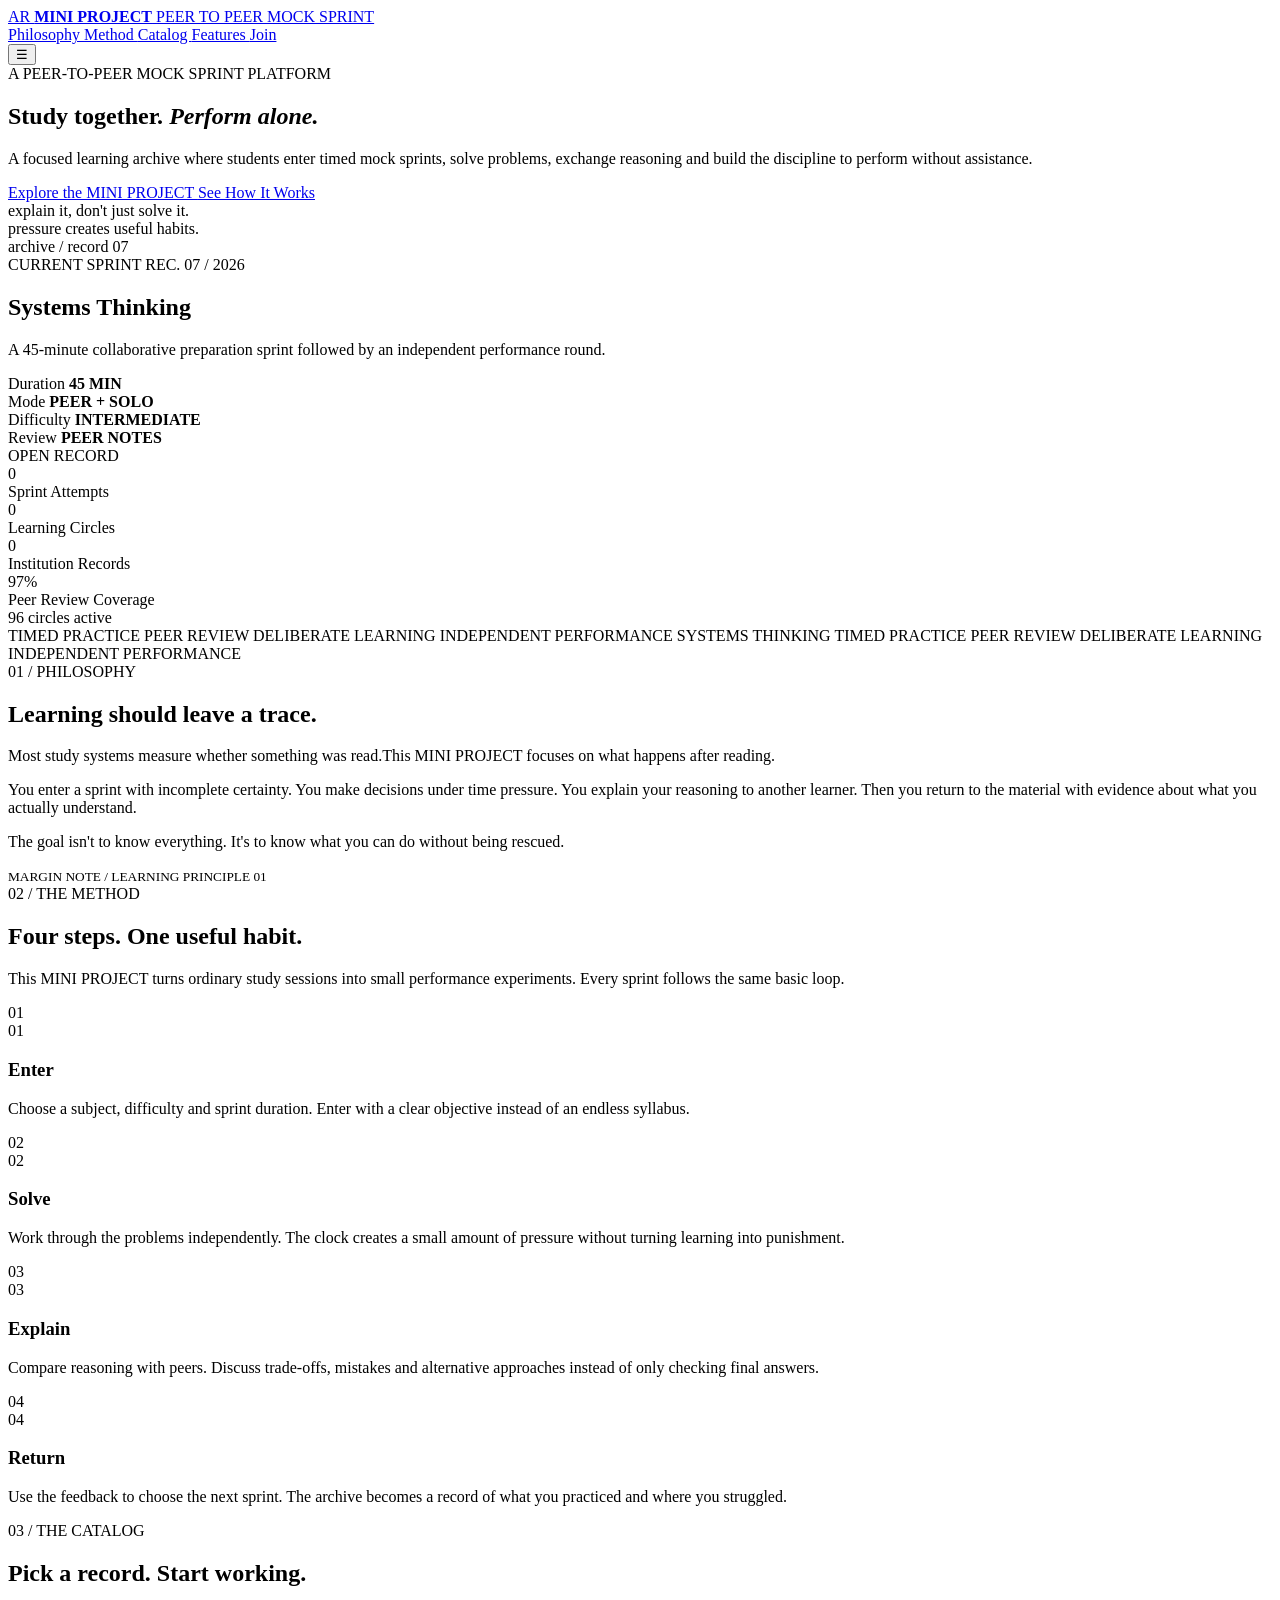
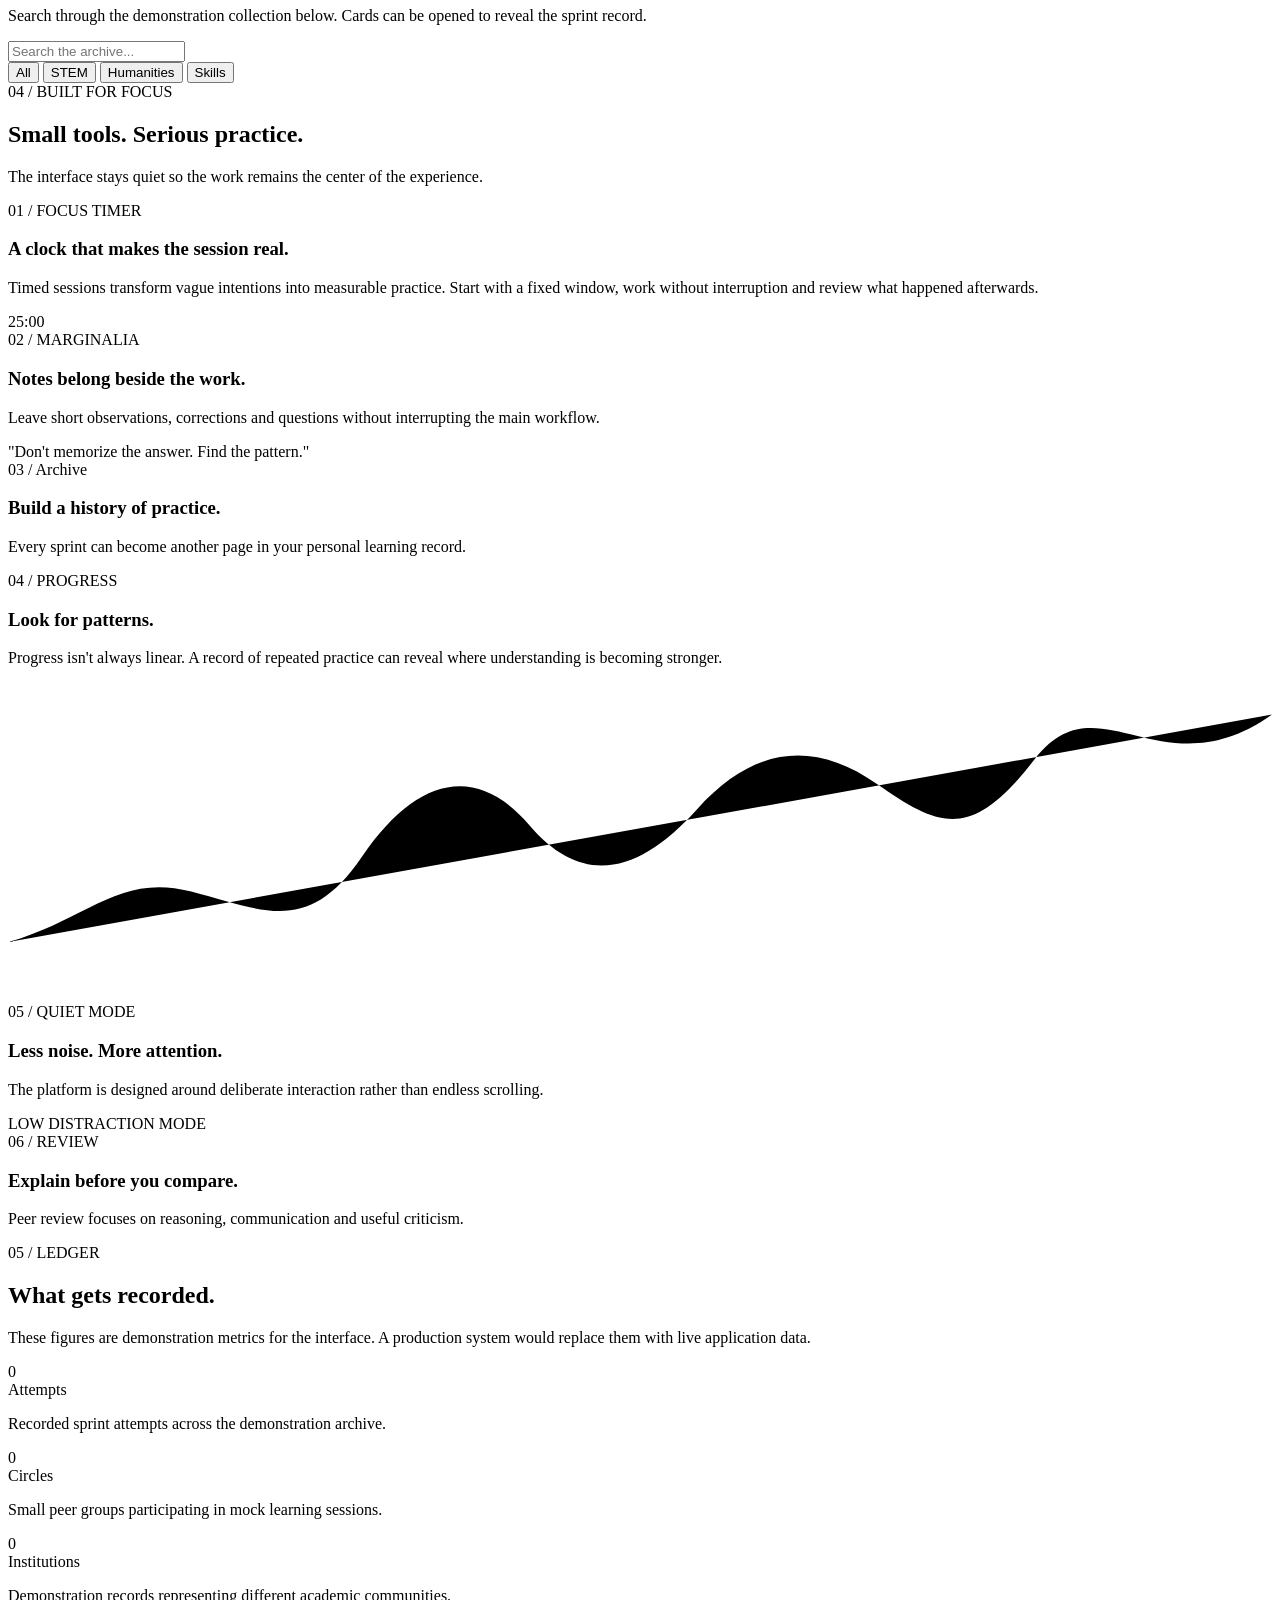
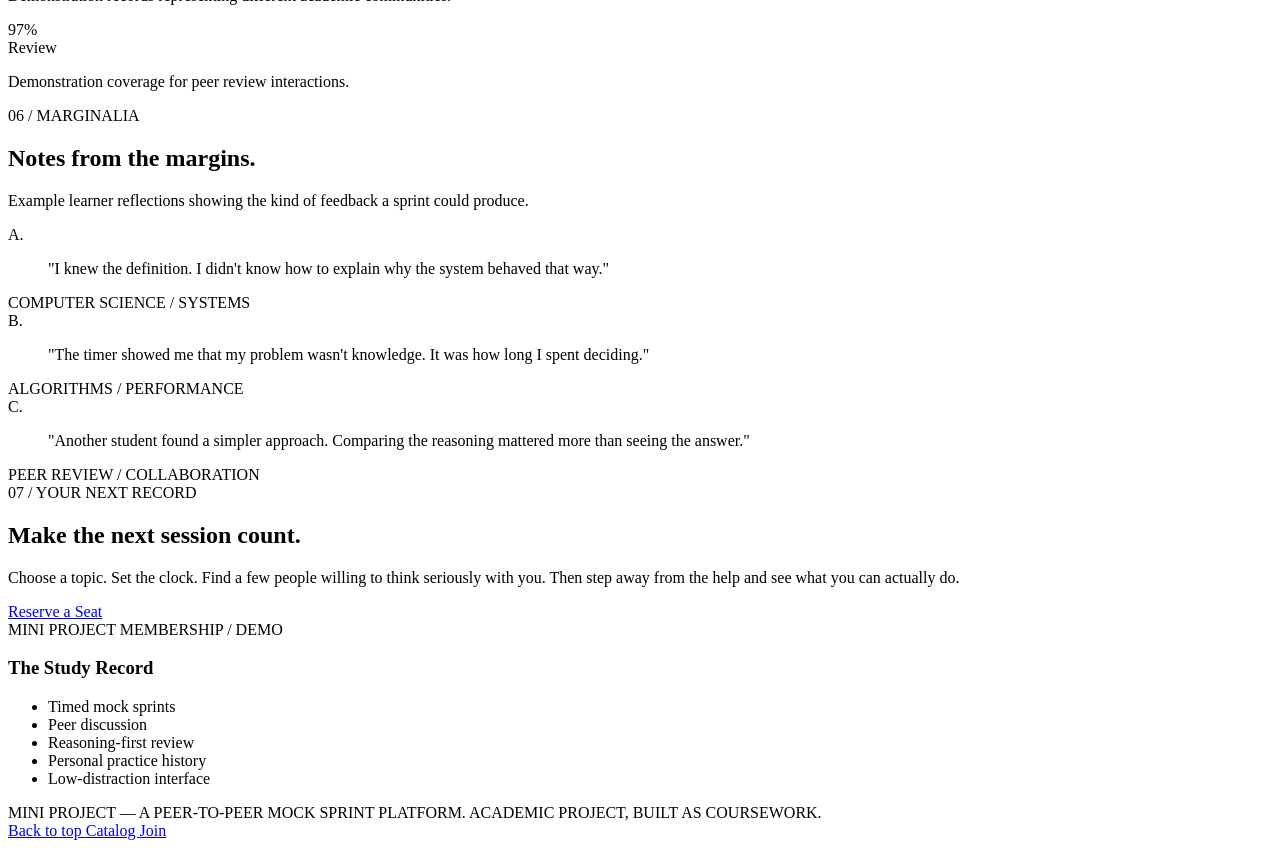
==== Frontend/HTML/index.html @ 5d58664d "!" ====
<!DOCTYPE html>
<html lang="en">

<head>

    <meta charset="UTF-8">

    <meta
        name="viewport"
        content="width=device-width, initial-scale=1.0"
    >

    <meta
        name="description"
        content="A peer-to-peer mock sprint platform for deliberate learning, practice and academic collaboration."
    >

    <title>MINI PROJECT — Study Together. Perform Alone.</title>

    <!-- Fonts -->
    <link
        rel="preconnect"
        href="https://fonts.googleapis.com"
    >

    <link
        rel="preconnect"
        href="https://fonts.gstatic.com"
        crossorigin
    >

    <link
        href="https://fonts.googleapis.com/css2?family=Caveat:wght@500;600;700&family=Cormorant+Garamond:wght@400;500;600;700&family=IBM+Plex+Mono:wght@400;500;600&family=IBM+Plex+Sans:wght@400;500;600;700&family=IBM+Plex+Serif:wght@400;500;600&display=swap"
        rel="stylesheet"
    >

    <!-- Main stylesheet -->
    <link
        rel="stylesheet"
        href="index.css"
    >

</head>


<body>


<!-- =====================================================
     HEADER
     ===================================================== -->

<header class="site-header">

    <div class="wrap header-inner">

        <a
            href="login"
            class="logo"
            aria-label="Archive home"
        >

            <span class="logo-seal">
                AR
            </span>

            <span class="logo-text">

                <strong>MINI PROJECT</strong>

                <span>
                    PEER TO PEER MOCK SPRINT
                </span>

            </span>

        </a>


        <nav class="site-nav">

            <a href="#philosophy">
                Philosophy
            </a>

            <a href="#method">
                Method
            </a>

            <a href="#catalog">
                Catalog
            </a>

            <a href="#features">
                Features
            </a>

            <a href="login">
                Join
            </a>

        </nav>


        <button
            class="menu-toggle"
            type="button"
            aria-label="Open navigation"
        >
            ☰
        </button>

    </div>

</header>



<main id="top">


<!-- =====================================================
     HERO
     ===================================================== -->

<section class="hero">

    <div class="wrap hero-grid">


        <!-- HERO COPY -->

        <div class="hero-copy">

            <div class="eyebrow">
                A PEER-TO-PEER MOCK SPRINT PLATFORM
            </div>


            <h1>
                Study together.
                <em>Perform alone.</em>
            </h1>


            <p class="hero-description">

                A focused learning archive where students
                enter timed mock sprints, solve problems,
                exchange reasoning and build the discipline
                to perform without assistance.

            </p>


            <div class="hero-actions">

                <a
                    href="#catalog"
                    class="btn btn-primary"
                >
                    Explore the MINI PROJECT
                </a>

                <a
                    href="#method"
                    class="btn btn-outline"
                >
                    See How It Works
                </a>

            </div>

        </div>



        <!-- HERO VISUAL -->

        <div class="hero-visual">

            <div class="orbit"></div>


            <div class="margin-note note-one">
                explain it,
                don't just solve it.
            </div>


            <div class="margin-note note-two">
                pressure creates
                useful habits.
            </div>


            <div class="margin-note note-three">
                archive / record 07
            </div>



            <!-- ARCHIVE CARD -->

            <article class="archive-card">

                <div class="archive-top">

                    <span class="archive-label">
                        CURRENT SPRINT
                    </span>

                    <span class="archive-id">
                        REC. 07 / 2026
                    </span>

                </div>


                <h2>
                    Systems Thinking
                </h2>


                <p>

                    A 45-minute collaborative preparation
                    sprint followed by an independent
                    performance round.

                </p>


                <div class="archive-data">

                    <div class="archive-data-item">

                        <span>
                            Duration
                        </span>

                        <strong>
                            45 MIN
                        </strong>

                    </div>


                    <div class="archive-data-item">

                        <span>
                            Mode
                        </span>

                        <strong>
                            PEER + SOLO
                        </strong>

                    </div>


                    <div class="archive-data-item">

                        <span>
                            Difficulty
                        </span>

                        <strong>
                            INTERMEDIATE
                        </strong>

                    </div>


                    <div class="archive-data-item">

                        <span>
                            Review
                        </span>

                        <strong>
                            PEER NOTES
                        </strong>

                    </div>

                </div>


                <div class="archive-stamp">
                    OPEN
                    RECORD
                </div>

            </article>

        </div>

    </div>

</section>



<!-- =====================================================
     PROOF / METRICS
     ===================================================== -->

<section class="proof-strip">

    <div class="wrap proof-grid">


        <div class="proof-item">

            <div
                class="proof-number"
                data-counter
                data-target="128400"
            >
                0
            </div>

            <div class="proof-label">
                Sprint Attempts
            </div>

        </div>


        <div class="proof-item">

            <div
                class="proof-number"
                data-counter
                data-target="9600"
            >
                0
            </div>

            <div class="proof-label">
                Learning Circles
            </div>

        </div>


        <div class="proof-item">

            <div
                class="proof-number"
                data-counter
                data-target="214"
            >
                0
            </div>

            <div class="proof-label">
                Institution Records
            </div>

        </div>


        <div class="proof-item">

            <div class="proof-number">
                97%
            </div>

            <div class="proof-label">
                Peer Review Coverage
            </div>


            <div class="live-status">

                <span class="live-dot"></span>

                <span>
                    <span data-live-count>
                        96
                    </span>
                    circles active
                </span>

            </div>

        </div>

    </div>

</section>



<!-- =====================================================
     TICKER
     ===================================================== -->

<div class="ticker">

    <div class="ticker-track">

        <span class="ticker-item">
            TIMED PRACTICE
        </span>

        <span class="ticker-item">
            PEER REVIEW
        </span>

        <span class="ticker-item">
            DELIBERATE LEARNING
        </span>

        <span class="ticker-item">
            INDEPENDENT PERFORMANCE
        </span>

        <span class="ticker-item">
            SYSTEMS THINKING
        </span>

        <span class="ticker-item">
            TIMED PRACTICE
        </span>

        <span class="ticker-item">
            PEER REVIEW
        </span>

        <span class="ticker-item">
            DELIBERATE LEARNING
        </span>

        <span class="ticker-item">
            INDEPENDENT PERFORMANCE
        </span>

    </div>

</div>



<!-- =====================================================
     PHILOSOPHY
     ===================================================== -->

<section
    class="philosophy"
    id="philosophy"
>

    <div class="wrap philosophy-grid">


        <div>

            <div class="philosophy-number">
                01 / PHILOSOPHY
            </div>

            <h2>
                Learning should
                leave a trace.
            </h2>

        </div>


        <div class="philosophy-copy">

            <p>

                Most study systems measure whether
                something was read.This MINI PROJECT focuses on
                what happens after reading.

            </p>

            <p>

                You enter a sprint with incomplete
                certainty. You make decisions under time
                pressure. You explain your reasoning to
                another learner. Then you return to the
                material with evidence about what you
                actually understand.

            </p>


            <div class="quote-card">

                <p>
                    The goal isn't to know everything.
                    It's to know what you can do
                    without being rescued.
                </p>

                <small>
                    MARGIN NOTE / LEARNING PRINCIPLE 01
                </small>

            </div>

        </div>

    </div>

</section>



<!-- =====================================================
     METHOD
     ===================================================== -->

<section
    class="process"
    id="method"
>

    <div class="wrap">


        <div class="section-head">

            <div>

                <div class="section-kicker">
                    02 / THE METHOD
                </div>

                <h2 class="section-title">
                    Four steps.
                    One useful habit.
                </h2>

            </div>


            <p class="section-description">

                This MINI PROJECT turns ordinary study sessions
                into small performance experiments.
                Every sprint follows the same basic loop.

            </p>

        </div>



        <div class="process-grid">


            <article class="process-card reveal">

                <div class="process-index">
                    01
                </div>

                <div class="process-icon">
                    01
                </div>

                <h3>
                    Enter
                </h3>

                <p>

                    Choose a subject, difficulty and
                    sprint duration. Enter with a clear
                    objective instead of an endless
                    syllabus.

                </p>

            </article>



            <article class="process-card reveal">

                <div class="process-index">
                    02
                </div>

                <div class="process-icon">
                    02
                </div>

                <h3>
                    Solve
                </h3>

                <p>

                    Work through the problems independently.
                    The clock creates a small amount of
                    pressure without turning learning into
                    punishment.

                </p>

            </article>



            <article class="process-card reveal">

                <div class="process-index">
                    03
                </div>

                <div class="process-icon">
                    03
                </div>

                <h3>
                    Explain
                </h3>

                <p>

                    Compare reasoning with peers. Discuss
                    trade-offs, mistakes and alternative
                    approaches instead of only checking
                    final answers.

                </p>

            </article>



            <article class="process-card reveal">

                <div class="process-index">
                    04
                </div>

                <div class="process-icon">
                    04
                </div>

                <h3>
                    Return
                </h3>

                <p>

                    Use the feedback to choose the next
                    sprint. The archive becomes a record
                    of what you practiced and where you
                    struggled.

                </p>

            </article>

        </div>

    </div>

</section>



<!-- =====================================================
     CATALOG
     ===================================================== -->

<section
    class="catalog"
    id="catalog"
>

    <div class="wrap">


        <div class="section-head">

            <div>

                <div class="section-kicker">
                    03 / THE CATALOG
                </div>

                <h2 class="section-title">
                    Pick a record.
                    Start working.
                </h2>

            </div>


            <p class="section-description">

                Search through the demonstration
                collection below. Cards can be opened
                to reveal the sprint record.

            </p>

        </div>



        <!-- TOOLBAR -->

        <div class="catalog-toolbar">


            <div class="search-wrap">

                <input
                    type="search"
                    id="catalogSearch"
                    placeholder="Search the archive..."
                    autocomplete="off"
                >

            </div>


            <div class="filter-list">

                <button
                    class="filter-btn active"
                    type="button"
                    data-filter="all"
                >
                    All
                </button>

                <button
                    class="filter-btn"
                    type="button"
                    data-filter="STEM"
                >
                    STEM
                </button>

                <button
                    class="filter-btn"
                    type="button"
                    data-filter="Humanities"
                >
                    Humanities
                </button>

                <button
                    class="filter-btn"
                    type="button"
                    data-filter="Skills"
                >
                    Skills
                </button>

            </div>

        </div>



        <!-- JS GENERATES CARDS HERE -->

        <div
            class="catalog-grid"
            id="catalogGrid"
        ></div>

    </div>

</section>



<!-- =====================================================
     FEATURES
     ===================================================== -->

<section
    class="features"
    id="features"
>

    <div class="wrap">


        <div class="section-head">

            <div>

                <div class="section-kicker">
                    04 / BUILT FOR FOCUS
                </div>

                <h2 class="section-title">
                    Small tools.
                    Serious practice.
                </h2>

            </div>


            <p class="section-description">

                The interface stays quiet so the work
                remains the center of the experience.

            </p>

        </div>



        <div class="bento-grid">


            <!-- LARGE CARD -->

            <article class="bento-card bento-large reveal">

                <div class="bento-index">
                    01 / FOCUS TIMER
                </div>

                <h3>
                    A clock that
                    makes the session real.
                </h3>

                <p>

                    Timed sessions transform vague intentions
                    into measurable practice. Start with a
                    fixed window, work without interruption
                    and review what happened afterwards.

                </p>


                <div
                    class="timer"
                    data-countdown="1500"
                >
                    25:00
                </div>

            </article>



            <!-- ANNOTATION -->

            <article class="bento-card reveal">

                <div class="bento-index">
                    02 / MARGINALIA
                </div>

                <h3>
                    Notes belong
                    beside the work.
                </h3>

                <p>

                    Leave short observations, corrections
                    and questions without interrupting
                    the main workflow.

                </p>


                <div class="annotation">
                    "Don't memorize the
                    answer. Find the pattern."
                </div>

            </article>



            <!-- STACK -->

            <article class="bento-card reveal">

                <div class="bento-index">
                    03 / Archive
                </div>

                <h3>
                    Build a history
                    of practice.
                </h3>

                <p>

                    Every sprint can become another page
                    in your personal learning record.

                </p>


                <div class="stack-visual">

                    <div class="stack-layer"></div>
                    <div class="stack-layer"></div>
                    <div class="stack-layer"></div>

                </div>

            </article>



            <!-- SPARKLINE -->

            <article class="bento-card reveal">

                <div class="bento-index">
                    04 / PROGRESS
                </div>

                <h3>
                    Look for
                    patterns.
                </h3>

                <p>

                    Progress isn't always linear. A record
                    of repeated practice can reveal where
                    understanding is becoming stronger.

                </p>


                <div class="sparkline">

                    <svg
                        viewBox="0 0 400 100"
                        preserveAspectRatio="none"
                    >

                        <path
                            d="
                                M0,82
                                C25,75 35,60 58,66
                                S95,80 112,55
                                S148,25 165,45
                                S200,60 218,40
                                S255,18 275,32
                                S305,50 325,24
                                S365,35 400,10
                            "
                        />

                    </svg>

                </div>

            </article>



            <!-- OFFLINE -->

            <article class="bento-card reveal">

                <div class="bento-index">
                    05 / QUIET MODE
                </div>

                <h3>
                    Less noise.
                    More attention.
                </h3>

                <p>

                    The platform is designed around
                    deliberate interaction rather than
                    endless scrolling.

                </p>


                <div class="offline-badge">
                    LOW DISTRACTION MODE
                </div>

            </article>



            <!-- PEER REVIEW -->

            <article class="bento-card reveal">

                <div class="bento-index">
                    06 / REVIEW
                </div>

                <h3>
                    Explain before
                    you compare.
                </h3>

                <p>

                    Peer review focuses on reasoning,
                    communication and useful criticism.

                </p>

            </article>

        </div>

    </div>

</section>



<!-- =====================================================
     LEDGER / IMPACT
     ===================================================== -->

<section class="ledger">

    <div class="wrap">


        <div class="section-head">

            <div>

                <div class="section-kicker">
                    05 / LEDGER
                </div>

                <h2 class="section-title">
                    What gets
                    recorded.
                </h2>

            </div>


            <p class="section-description">

                These figures are demonstration metrics
                for the interface. A production system
                would replace them with live application
                data.

            </p>

        </div>



        <div class="ledger-grid">


            <article class="ledger-item reveal">

                <div
                    class="ledger-number"
                    data-counter
                    data-target="128400"
                >
                    0
                </div>

                <div class="ledger-label">
                    Attempts
                </div>

                <p>
                    Recorded sprint attempts across
                    the demonstration archive.
                </p>

            </article>



            <article class="ledger-item reveal">

                <div
                    class="ledger-number"
                    data-counter
                    data-target="9600"
                >
                    0
                </div>

                <div class="ledger-label">
                    Circles
                </div>

                <p>
                    Small peer groups participating
                    in mock learning sessions.
                </p>

            </article>



            <article class="ledger-item reveal">

                <div
                    class="ledger-number"
                    data-counter
                    data-target="214"
                >
                    0
                </div>

                <div class="ledger-label">
                    Institutions
                </div>

                <p>
                    Demonstration records representing
                    different academic communities.
                </p>

            </article>



            <article class="ledger-item reveal">

                <div class="ledger-number">
                    97%
                </div>

                <div class="ledger-label">
                    Review
                </div>

                <p>
                    Demonstration coverage for peer
                    review interactions.
                </p>

            </article>

        </div>

    </div>

</section>



<!-- =====================================================
     MARGINALIA / TESTIMONIALS
     ===================================================== -->

<section class="marginalia">

    <div class="wrap">


        <div class="section-head">

            <div>

                <div class="section-kicker">
                    06 / MARGINALIA
                </div>

                <h2 class="section-title">
                    Notes from
                    the margins.
                </h2>

            </div>


            <p class="section-description">

                Example learner reflections showing
                the kind of feedback a sprint could
                produce.

            </p>

        </div>



        <div class="notes-grid">


            <article class="note-card">

                <div class="note-mark">
                    A.
                </div>

                <blockquote>

                    "I knew the definition.
                    I didn't know how to explain
                    why the system behaved that way."

                </blockquote>

                <div class="note-author">
                    COMPUTER SCIENCE / SYSTEMS
                </div>

            </article>



            <article class="note-card">

                <div class="note-mark">
                    B.
                </div>

                <blockquote>

                    "The timer showed me that
                    my problem wasn't knowledge.
                    It was how long I spent deciding."

                </blockquote>

                <div class="note-author">
                    ALGORITHMS / PERFORMANCE
                </div>

            </article>



            <article class="note-card">

                <div class="note-mark">
                    C.
                </div>

                <blockquote>

                    "Another student found a simpler
                    approach. Comparing the reasoning
                    mattered more than seeing the answer."

                </blockquote>

                <div class="note-author">
                    PEER REVIEW / COLLABORATION
                </div>

            </article>

        </div>

    </div>

</section>



<!-- =====================================================
     JOIN
     ===================================================== -->

<section
    class="join"
    id="join"
>

    <div class="wrap join-grid">


        <div class="join-text">

            <div class="section-kicker">
                07 / YOUR NEXT RECORD
            </div>

            <h2>
                Make the
                next session
                count.
            </h2>

            <p>

                Choose a topic. Set the clock.
                Find a few people willing to think
                seriously with you. Then step away
                from the help and see what you can
                actually do.

            </p>


            <a
                href="login"
                class="btn btn-primary"
            >
                Reserve a Seat
            </a>

        </div>



        <aside class="membership-card">

            <div class="membership-label">
                MINI PROJECT MEMBERSHIP / DEMO
            </div>

            <h3>
                The
                Study
                Record
            </h3>


            <ul class="membership-list">

                <li>
                    Timed mock sprints
                </li>

                <li>
                    Peer discussion
                </li>

                <li>
                    Reasoning-first review
                </li>

                <li>
                    Personal practice history
                </li>

                <li>
                    Low-distraction interface
                </li>

            </ul>

        </aside>

    </div>

</section>


</main>



<!-- =====================================================
     FOOTER
     ===================================================== -->

<footer class="site-footer">

    <div class="wrap footer-inner">

        <div class="footer-copy">

            MINI PROJECT —
            A PEER-TO-PEER MOCK SPRINT PLATFORM.
            ACADEMIC PROJECT, BUILT AS COURSEWORK.

        </div>


        <div class="footer-links">

            <a href="#top">
                Back to top
            </a>

            <a href="#catalog">
                Catalog
            </a>

            <a href="login">Join</a>

        </div>

    </div>

</footer>



<!-- Main JavaScript -->

<script src="index.js"></script>

</body>

</html>
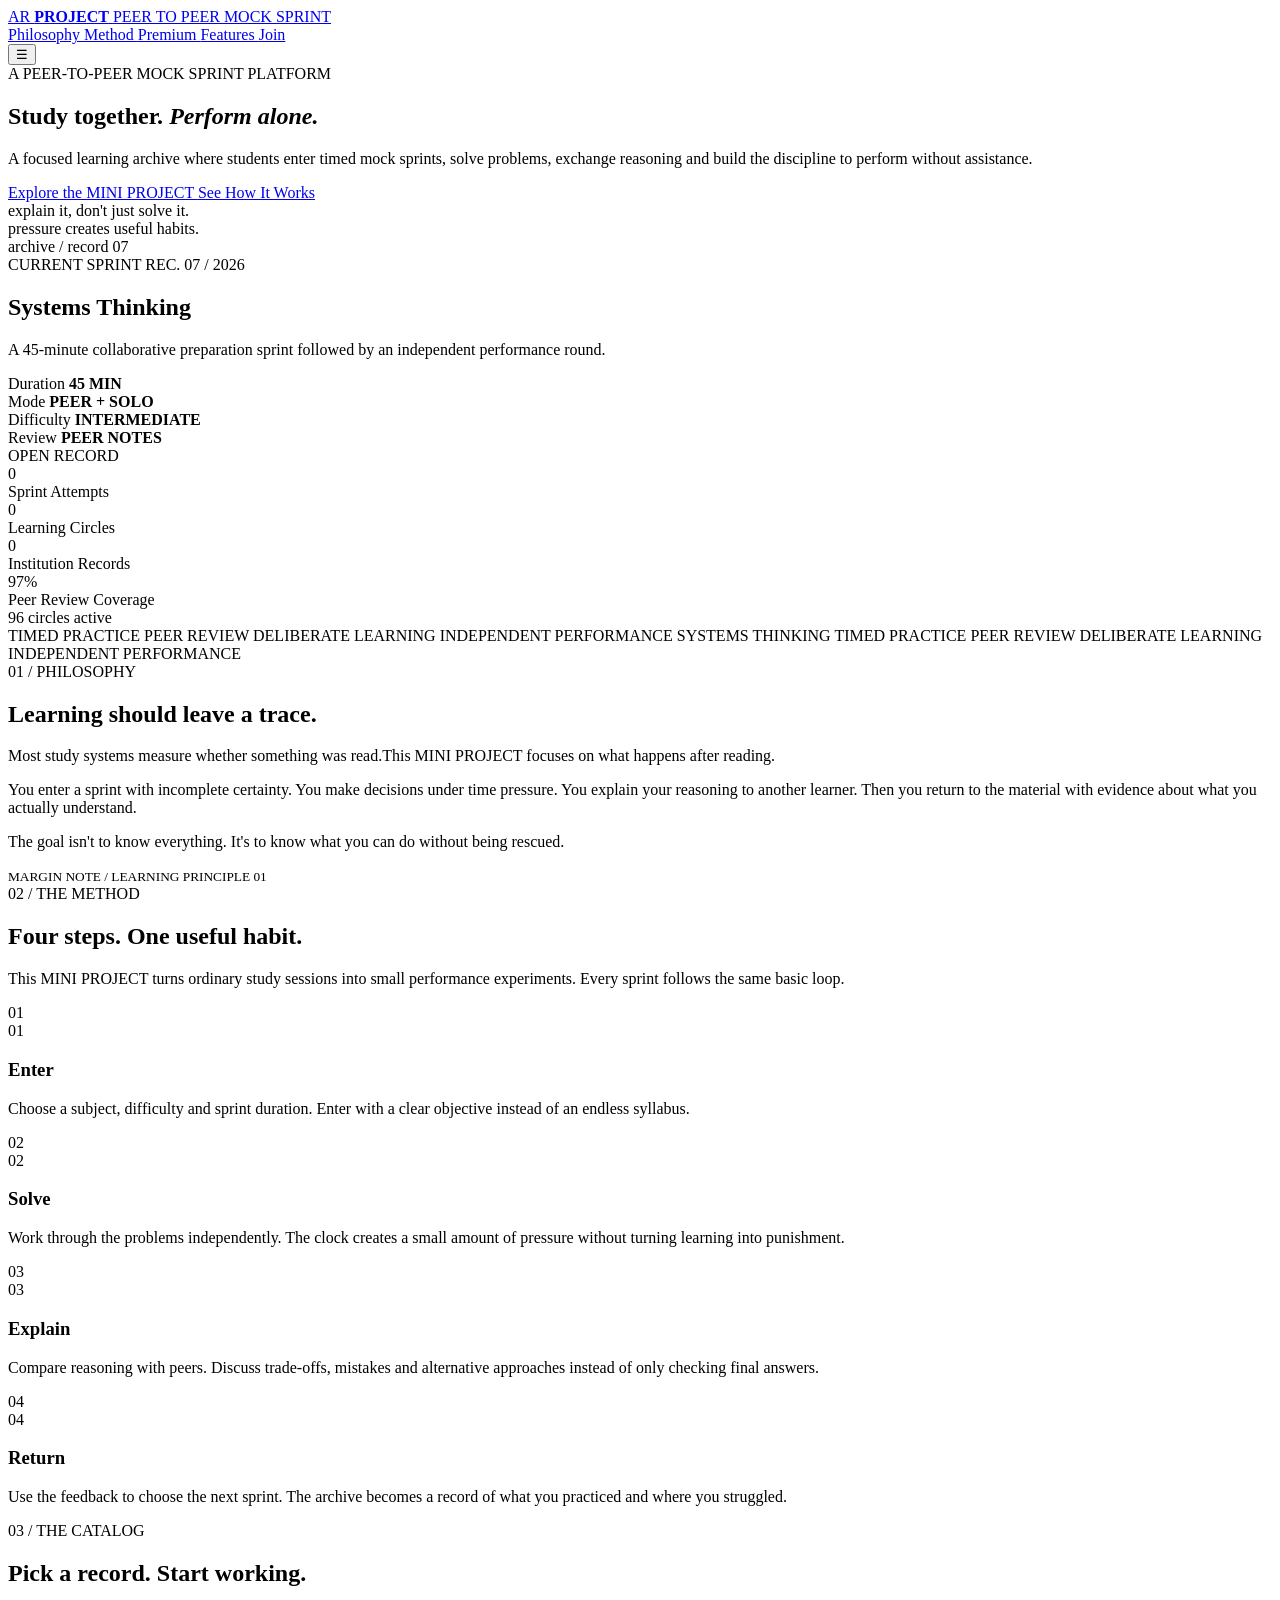
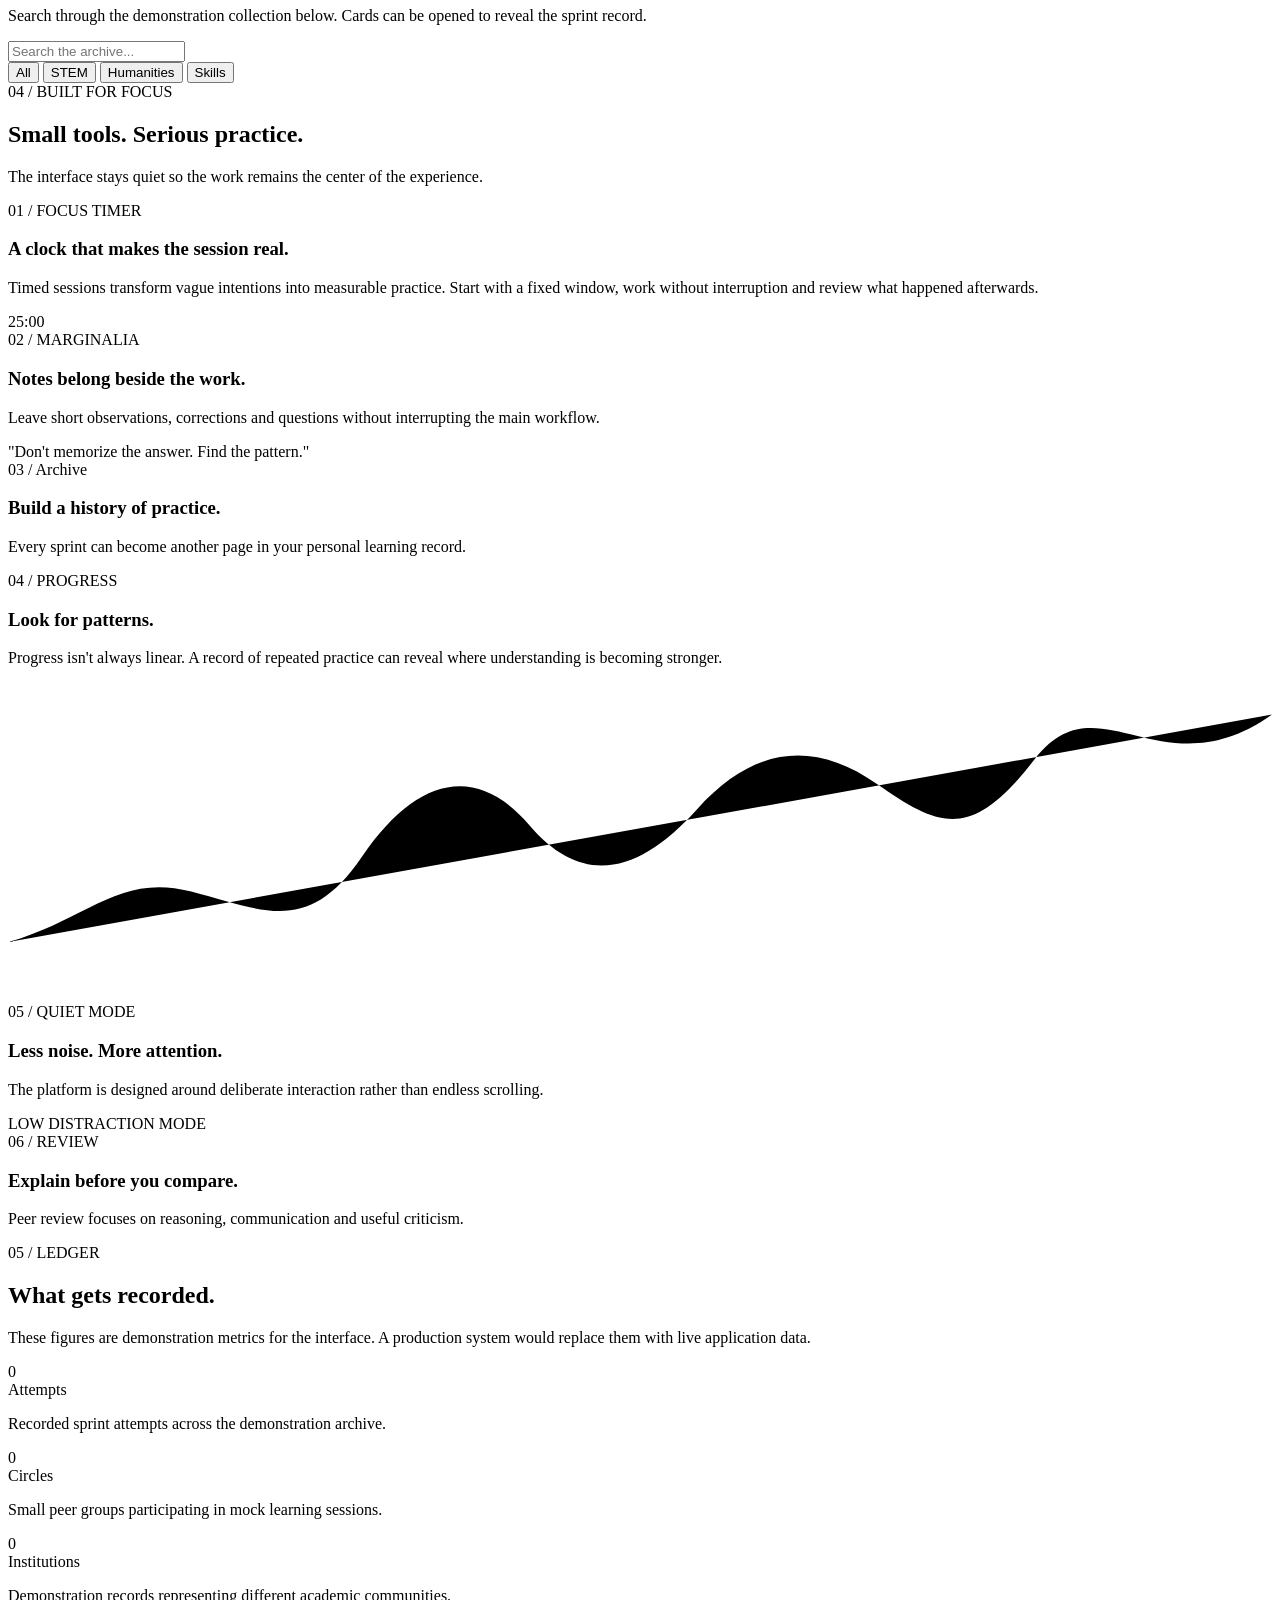
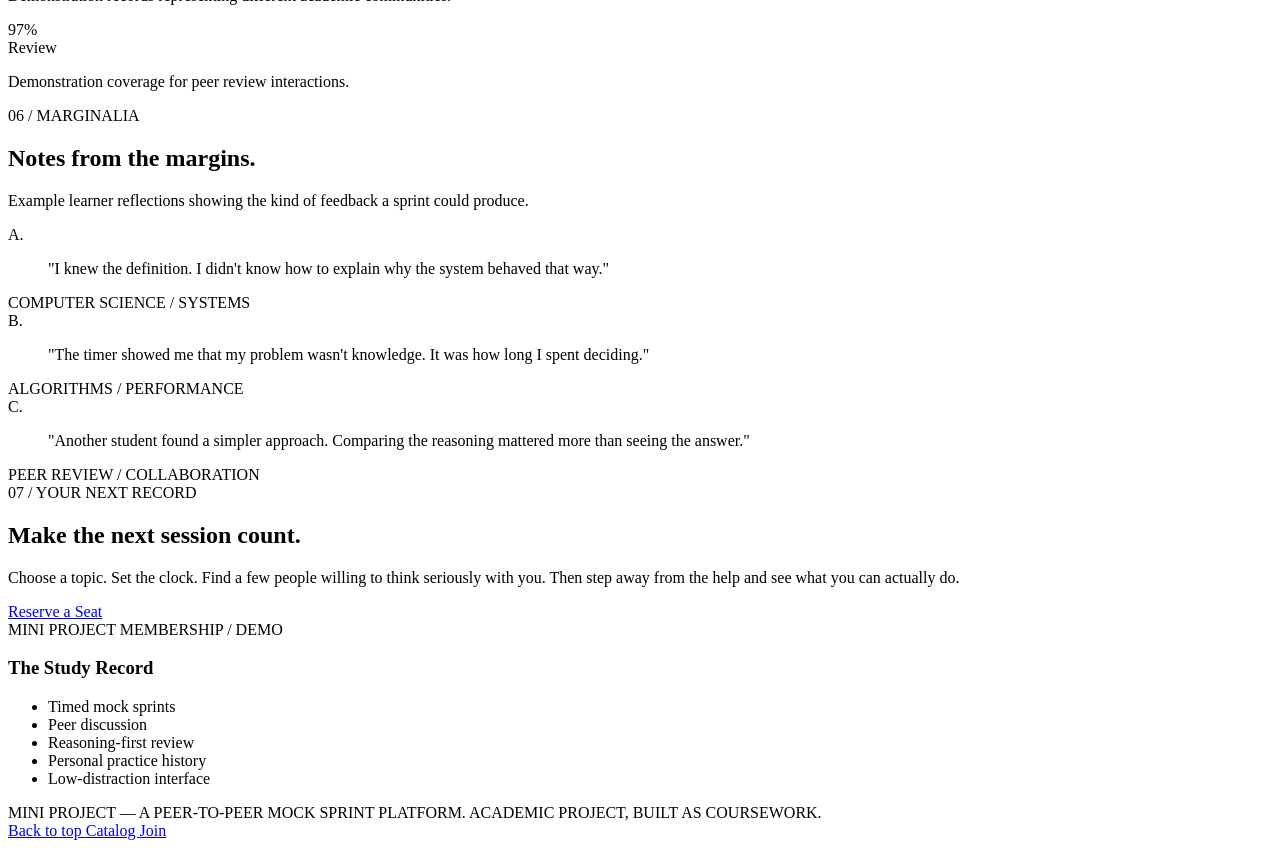
==== commit e672d3a0: "Despacito" ====
--- a/Frontend/HTML/index.html
+++ b/Frontend/HTML/index.html
@@ -15,7 +15,7 @@
         content="A peer-to-peer mock sprint platform for deliberate learning, practice and academic collaboration."
     >
 
-    <title>MINI PROJECT — Study Together. Perform Alone.</title>
+    <title>PROJECT — Study Together. Perform Alone.</title>
 
     <!-- Fonts -->
     <link
@@ -66,7 +66,7 @@
 
             <span class="logo-text">
 
-                <strong>MINI PROJECT</strong>
+                <strong>PROJECT</strong>
 
                 <span>
                     PEER TO PEER MOCK SPRINT
@@ -87,8 +87,8 @@
                 Method
             </a>
 
-            <a href="#catalog">
-                Catalog
+            <a href="Membership">
+                Premium
             </a>
 
             <a href="#features">
